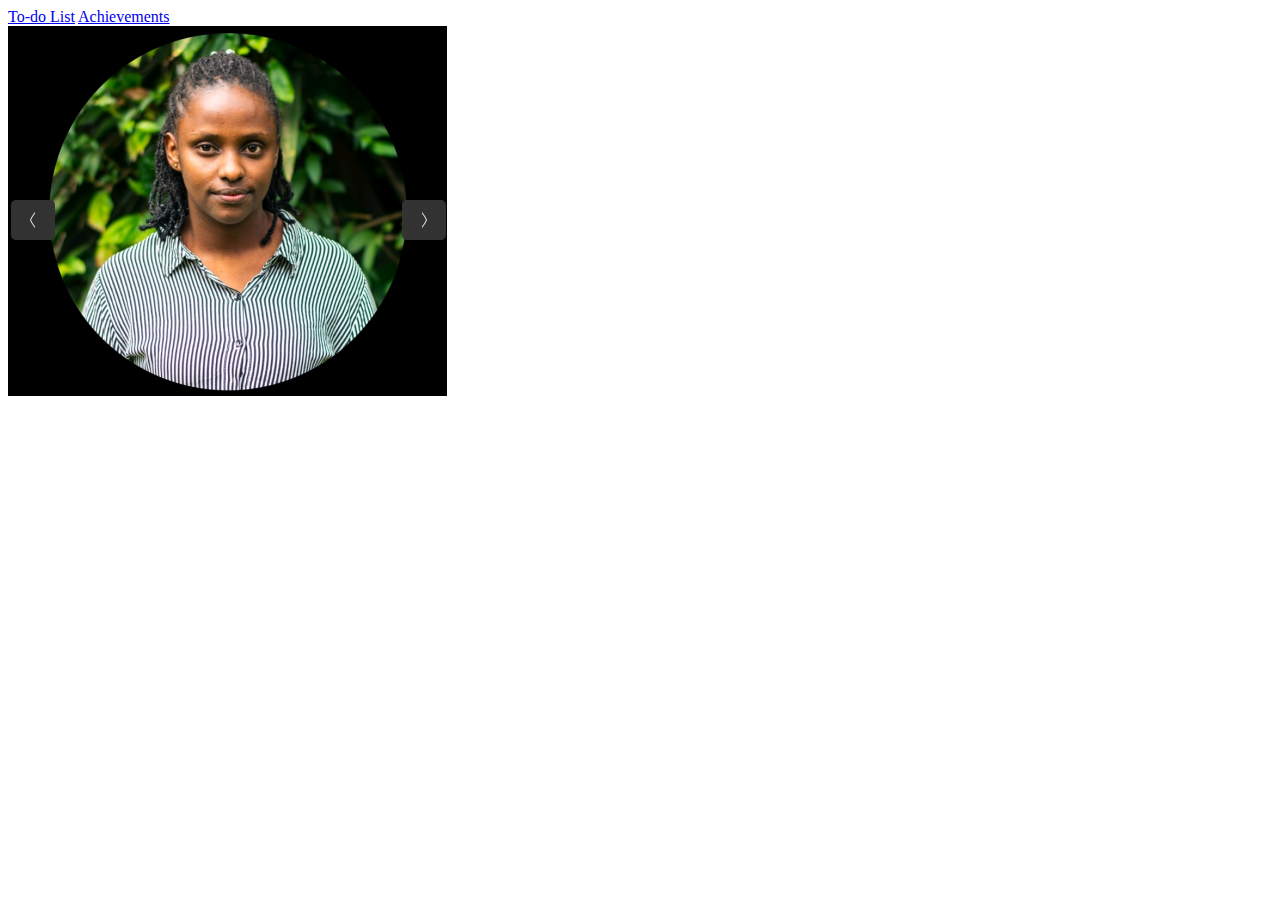
==== index.html @ ed17f53f "add files" ====
<!DOCTYPE html>
<html lang="en">
<head>
    <meta charset="UTF-8">
    <meta name="viewport" content="width=device-width, initial-scale=1.0">
    <title>Document</title>
    <link rel="stylesheet" href="contact.css">
</head>
<body>
<div id="main container">
<nav id="navbar">
<a href="to-do list.html">To-do List</a>
<a href="Achievements">Achievements</a>
</nav>  
<img src="Images/Screenshot from 2024-04-21 17-09-53.png">
</div>
    
</body>
</html>
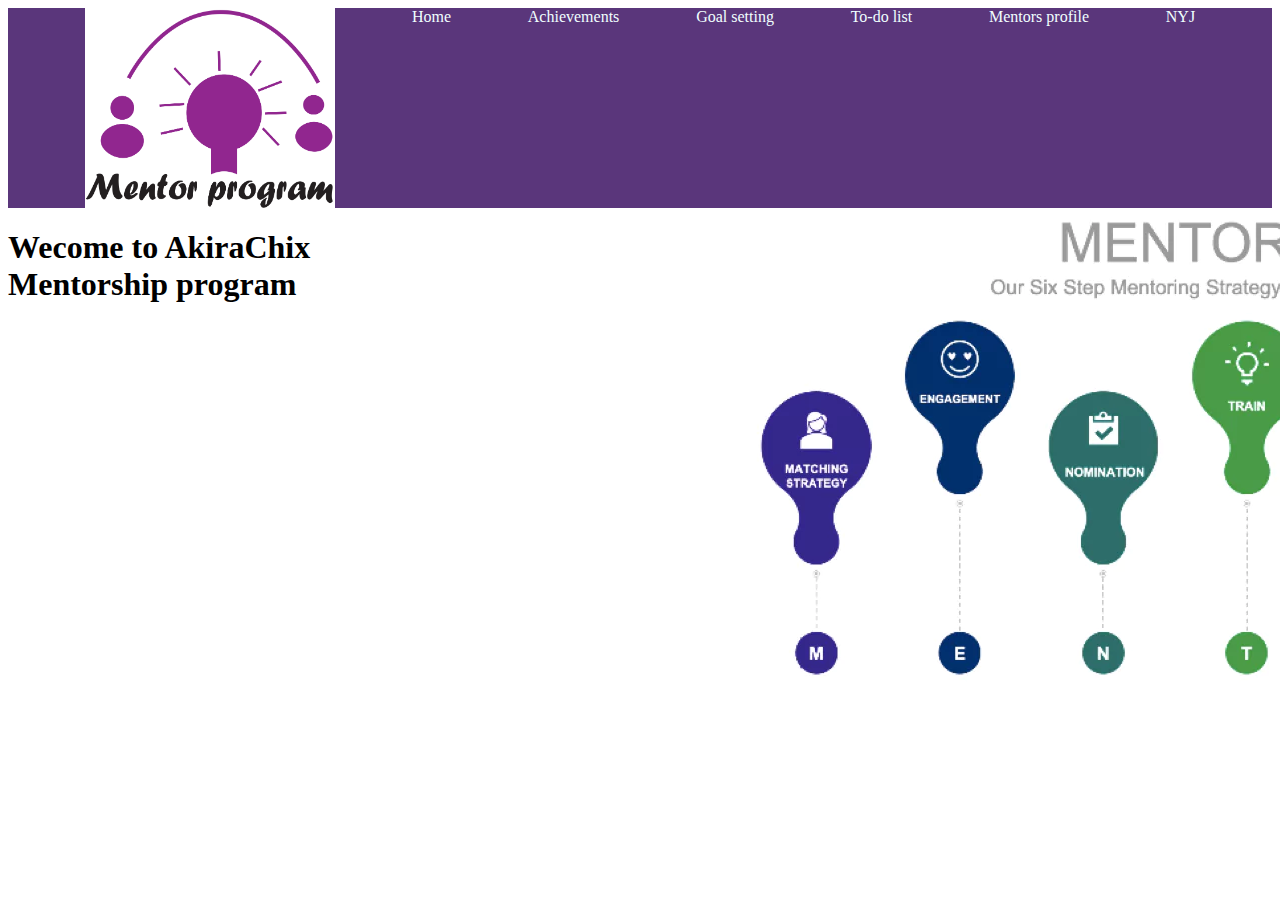
==== commit 91e45378: "add files" ====
--- a/index.html
+++ b/index.html
@@ -7,13 +7,25 @@
     <link rel="stylesheet" href="contact.css">
 </head>
 <body>
-<div id="main container">
+ <div id="Mainpage">
 <nav id="navbar">
-<a href="to-do list.html">To-do List</a>
-<a href="Achievements">Achievements</a>
-</nav>  
-<img src="Images/Screenshot from 2024-04-21 17-09-53.png">
+  <img src="Images/logo.png">
+<a href="index.html">Home</a>
+<a href="achievements.html">Achievements</a>
+<a href="goals.html">Goal setting</a>
+<a href="to-do list.html">To-do list</a>
+<a href="mentorsprofile.html">Mentors profile</a>
+<a href="Nyj">NYJ</a>
+</nav>
+<div id="page">
+<h1>Wecome to AkiraChix Mentorship program</h1>
+<div id="mentorshi image">
+<img src="Images/mentor_system_graphic (1).webp" class="graphicsImage">
 </div>
-    
+
+</div>
+
+</div>
+ </div>   
 </body>
 </html>--- a/contact.css
+++ b/contact.css
@@ -0,0 +1,33 @@
+#navbar{
+display: flex;
+justify-content: space-evenly;
+background-color: rgb(90, 54, 123);
+height: 200px;
+font-size: medium;
+}
+#Inspiration{
+ font-size: large;
+}
+
+a{
+text-decoration: none;
+color: azure;
+}
+.Images{
+width: 20px;
+}
+button{
+color: white;
+border-radius: 40px;
+width: 50px;
+height: 20px;
+
+
+}
+#page{
+display: flex;
+}
+.graphicsImage{
+margin-left: 40%;
+
+}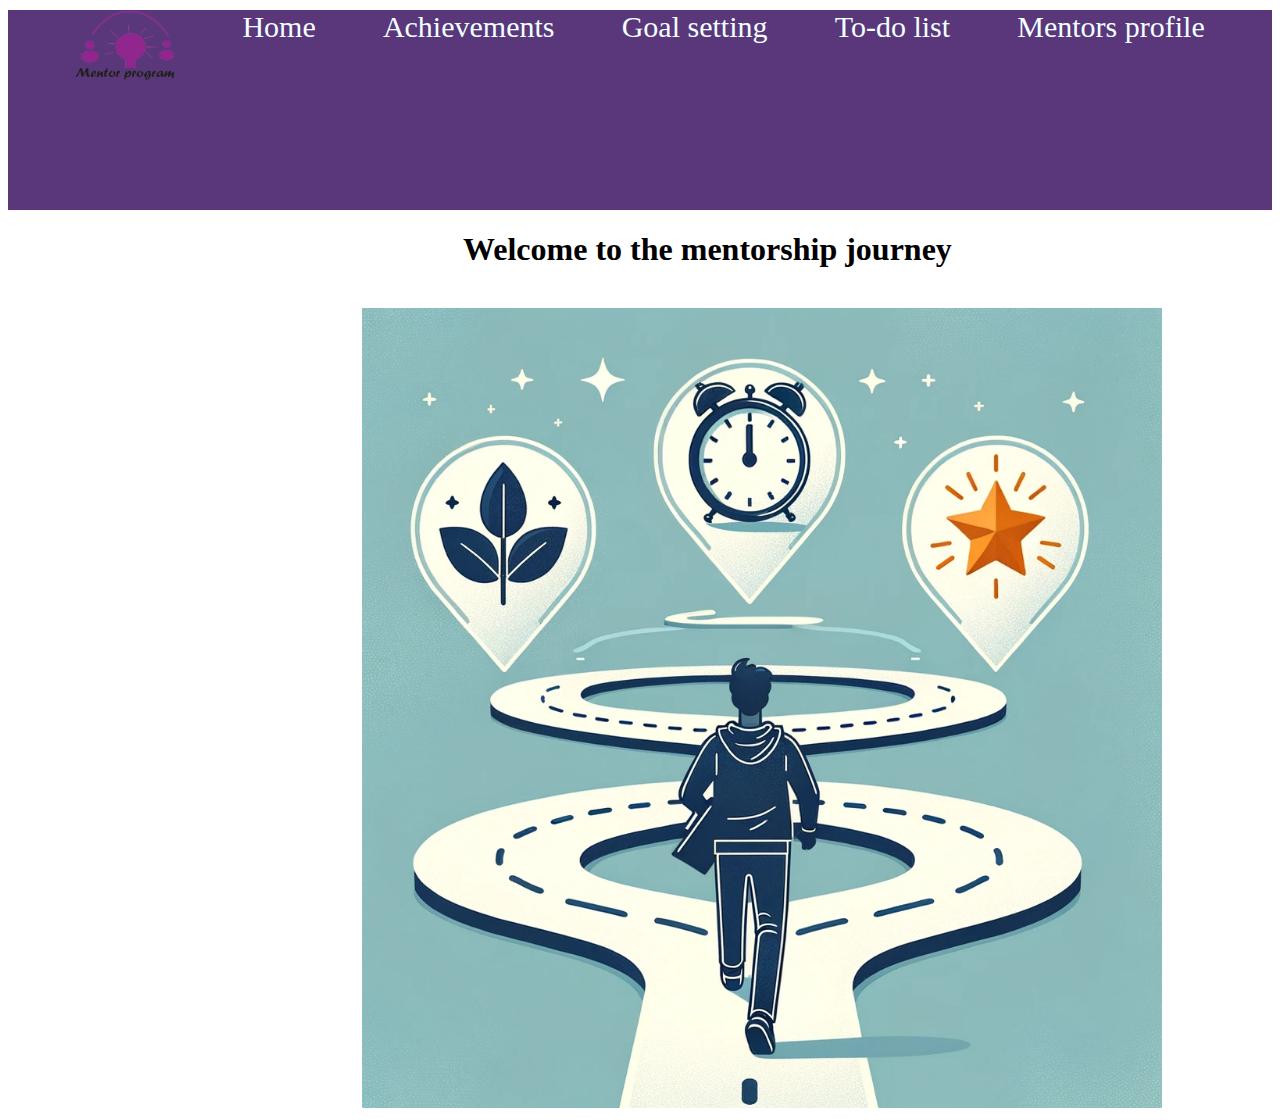
==== commit 3e8cffc4: "add files" ====
--- a/index.html
+++ b/index.html
@@ -9,18 +9,20 @@
 <body>
  <div id="Mainpage">
 <nav id="navbar">
-  <img src="Images/logo.png">
+  <img src="Images/mentorship logo.png" class="logo">
 <a href="index.html">Home</a>
 <a href="achievements.html">Achievements</a>
 <a href="goals.html">Goal setting</a>
 <a href="to-do list.html">To-do list</a>
 <a href="mentorsprofile.html">Mentors profile</a>
-<a href="Nyj">NYJ</a>
 </nav>
 <div id="page">
-<h1>Wecome to AkiraChix Mentorship program</h1>
+  <div id="welcome">
+<h1 class="title">Welcome to the mentorship  journey</h1>
+</div>
+<br>
 <div id="mentorshi image">
-<img src="Images/mentor_system_graphic (1).webp" class="graphicsImage">
+<img src="Images/progress image.png" class="Imageprogress">
 </div>
 
 </div>
--- a/contact.css
+++ b/contact.css
@@ -1,10 +1,14 @@
 #navbar{
+
 display: flex;
 justify-content: space-evenly;
 background-color: rgb(90, 54, 123);
 height: 200px;
-font-size: medium;
+font-size: 30px;
+margin-top: 10px;
+/* margin-bottom: 30px; */
 }
+
 #Inspiration{
  font-size: large;
 }
@@ -13,9 +17,15 @@
 text-decoration: none;
 color: azure;
 }
+.logo{
+width: 100px;
+height: 70px;
+}
 .Images{
 width: 20px;
+height: 20px;
 }
+.welcome
 button{
 color: white;
 border-radius: 40px;
@@ -24,10 +34,76 @@
 
 
 }
+#welcome{
+margin-left: 20%;
+}
+.Imageprogress{
+width: 800px;
+margin-left: 10%;
+}
+
+
 #page{
-display: flex;
+justify-content: center;
+margin-left: 20%;
+
 }
+
 .graphicsImage{
 margin-left: 40%;
+width: 500px;
 
-}+}
+@media only  screen and (max-width : 756px) {
+
+    #navbar{
+        display: flex;
+        gap: 5%;
+        background-color: rgb(90, 54, 123);
+        font-size: smaller;
+        }
+        #Inspiration{
+         font-size: smaller;
+        }
+        body{
+            overflow-x: hidden;
+            margin: 0;
+        }
+        
+        a{
+        text-decoration: none;
+        color: azure;
+        }
+        .Images{
+        width: 20px;
+        }
+        #Mainpage{
+        display: grid;
+        grid-template-columns: auto;
+        }
+        button{
+        color: white;
+        border-radius: 40px;
+        width: 50px;
+        height: 20px;
+        
+        
+        }
+        .title{
+        font-size: medium;
+        }
+        .logo{
+            width: 10px;
+        }
+        .progres{
+        width: 700px;
+        }
+        #page{
+        display: grid;
+        grid-template-columns: auto;
+        }
+        .graphicsImage{
+        width: 150px;
+        display: grid;
+
+}}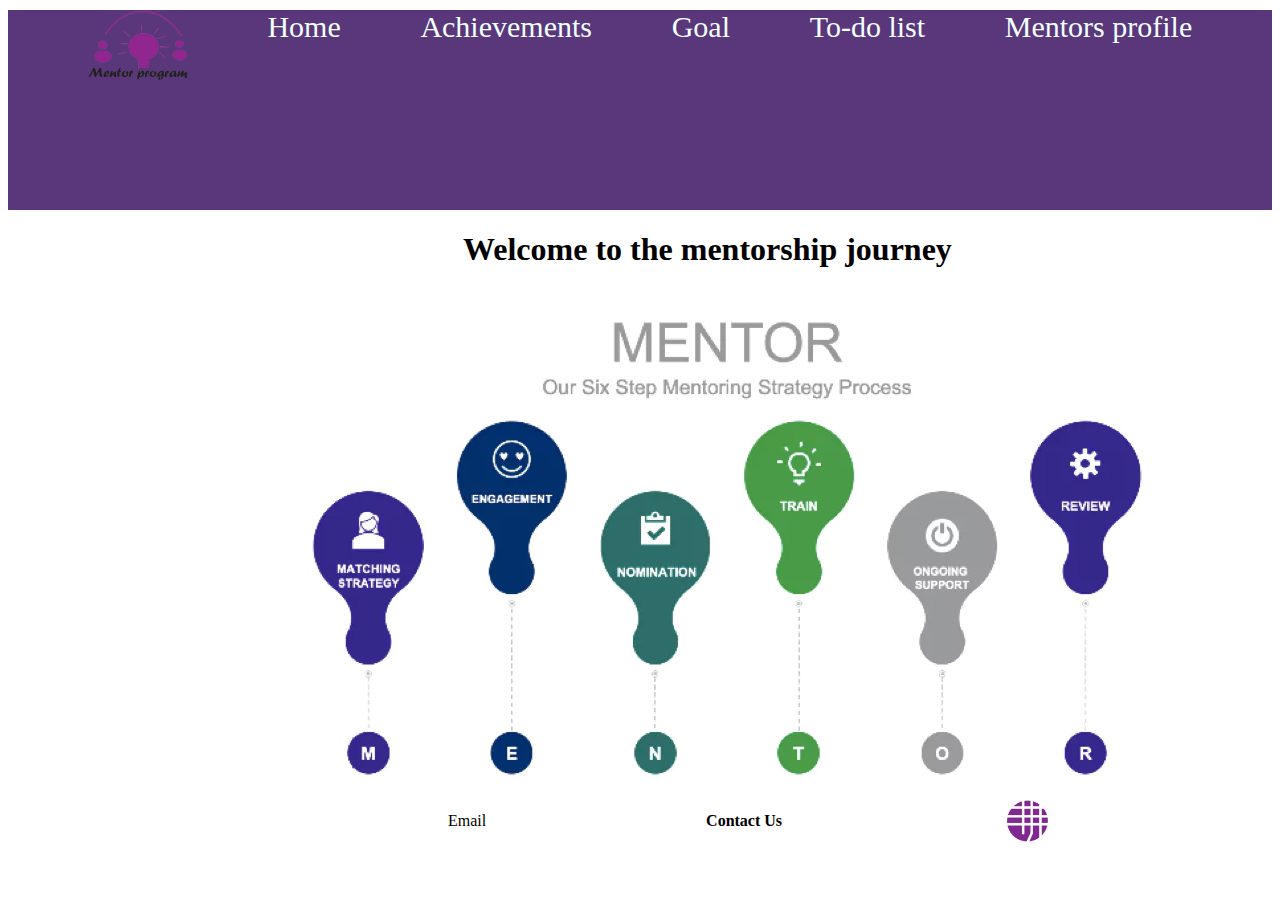
==== commit b676a142: "add files" ====
--- a/index.html
+++ b/index.html
@@ -12,7 +12,7 @@
   <img src="Images/mentorship logo.png" class="logo">
 <a href="index.html">Home</a>
 <a href="achievements.html">Achievements</a>
-<a href="goals.html">Goal setting</a>
+<a href="goals.html">Goal </a>
 <a href="to-do list.html">To-do list</a>
 <a href="mentorsprofile.html">Mentors profile</a>
 </nav>
@@ -21,9 +21,14 @@
 <h1 class="title">Welcome to the mentorship  journey</h1>
 </div>
 <br>
-<div id="mentorshi image">
-<img src="Images/progress image.png" class="Imageprogress">
+<div id="Inspiration">
+  <img src="Images/mentor_system_graphic (1).webp" class="images">
 </div>
+</div>
+<div id="footer">
+<b></b><p>Email</p></b>
+<b><p>Contact Us</p></b>
+<img src="Images/mentorship.jpeg" class="Akirachix">
 
 </div>
 
--- a/contact.css
+++ b/contact.css
@@ -1,5 +1,4 @@
 #navbar{
-
 display: flex;
 justify-content: space-evenly;
 background-color: rgb(90, 54, 123);
@@ -21,9 +20,11 @@
 width: 100px;
 height: 70px;
 }
-.Images{
-width: 20px;
-height: 20px;
+.images{
+
+}
+.journey{
+width: 1000px;
 }
 .welcome
 button{
@@ -54,56 +55,19 @@
 width: 500px;
 
 }
-@media only  screen and (max-width : 756px) {
+#footer{
+    display: flex;
+    justify-content: space-evenly;
+    margin-bottom: 40px;
+}
+.Akirachix{
+    width: 50px;
+    height: 50px;
+}
 
-    #navbar{
-        display: flex;
-        gap: 5%;
-        background-color: rgb(90, 54, 123);
-        font-size: smaller;
-        }
-        #Inspiration{
-         font-size: smaller;
-        }
-        body{
-            overflow-x: hidden;
-            margin: 0;
-        }
         
-        a{
-        text-decoration: none;
-        color: azure;
-        }
-        .Images{
-        width: 20px;
-        }
-        #Mainpage{
-        display: grid;
-        grid-template-columns: auto;
-        }
-        button{
-        color: white;
-        border-radius: 40px;
-        width: 50px;
-        height: 20px;
-        
-        
-        }
-        .title{
-        font-size: medium;
-        }
-        .logo{
-            width: 10px;
-        }
-        .progres{
-        width: 700px;
-        }
-        #page{
-        display: grid;
-        grid-template-columns: auto;
-        }
-        .graphicsImage{
-        width: 150px;
-        display: grid;
+   
+       
 
-}}+    
+   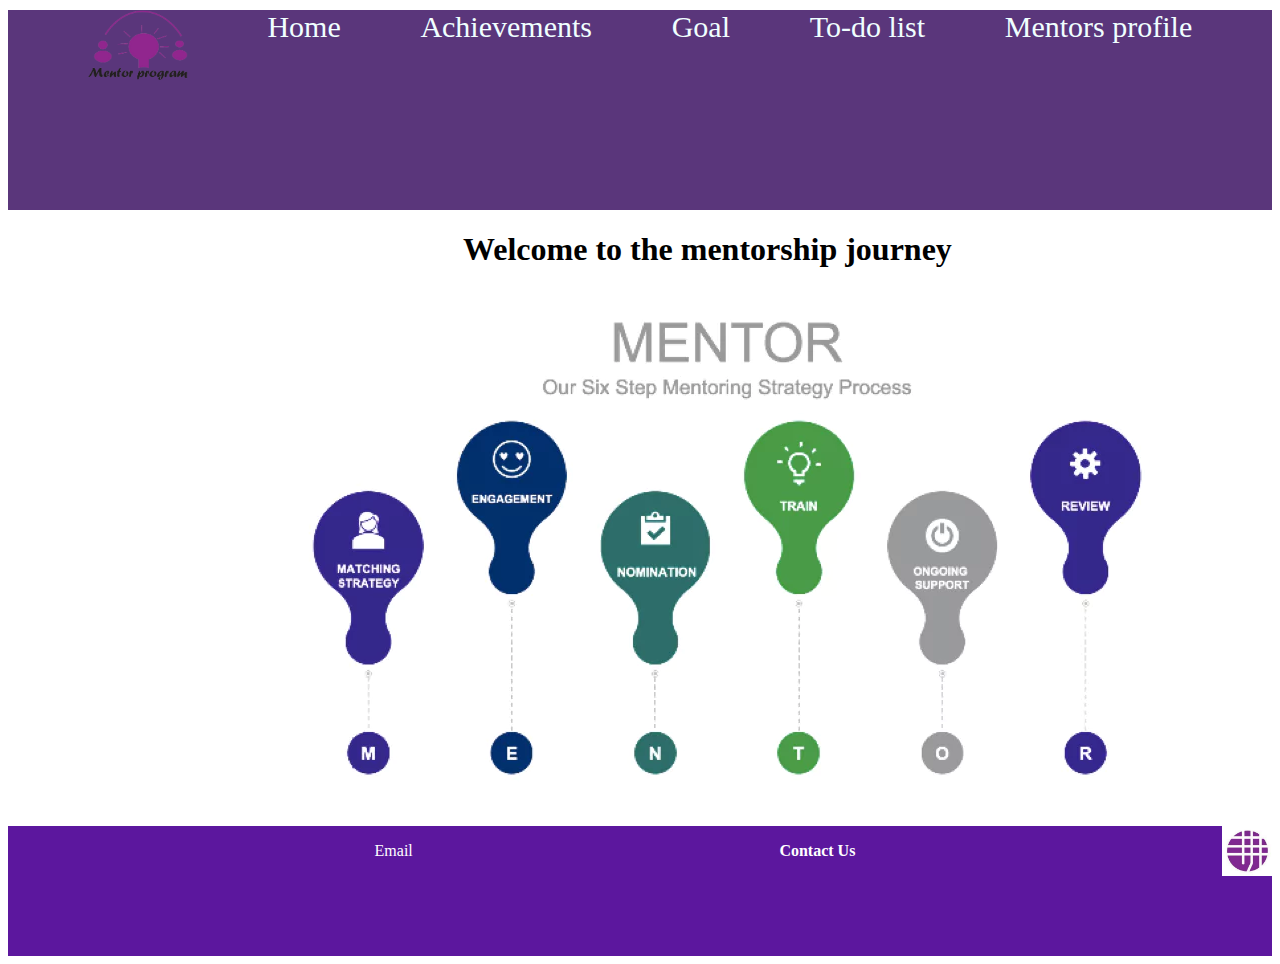
==== commit 8610f7f3: "add files" ====
--- a/index.html
+++ b/index.html
@@ -28,7 +28,7 @@
 <div id="footer">
 <b></b><p>Email</p></b>
 <b><p>Contact Us</p></b>
-<img src="Images/mentorship.jpeg" class="Akirachix">
+<a href="https://akirachix.com/"><img src="Images/mentorship.jpeg" class="Akirachix" ></a>
 
 </div>
 
--- a/contact.css
+++ b/contact.css
@@ -57,8 +57,13 @@
 }
 #footer{
     display: flex;
-    justify-content: space-evenly;
-    margin-bottom: 40px;
+    justify-content: space-between;
+    margin-top: 30px;
+    text-align: center;
+    background-color:rgb(92, 23, 158);
+    height:130px;
+    font: size 40px;;
+    color: white;
 }
 .Akirachix{
     width: 50px;
